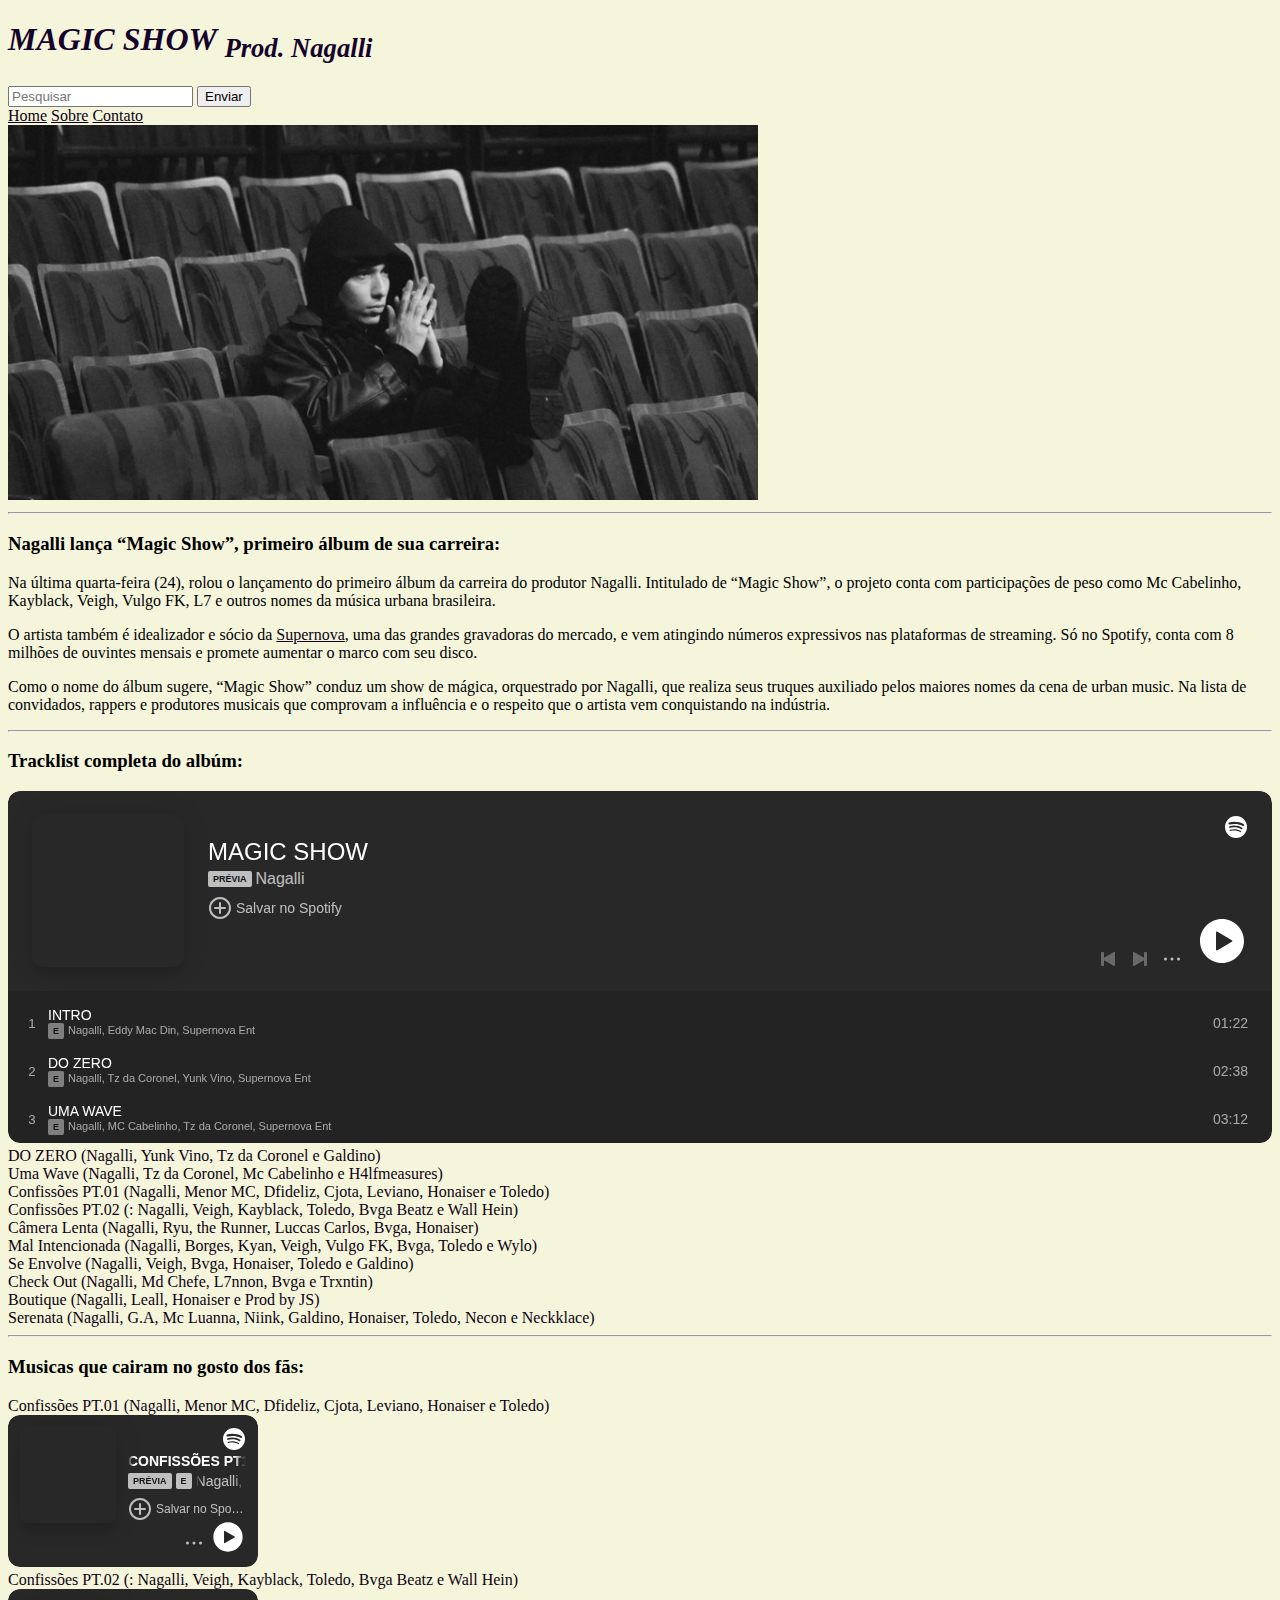
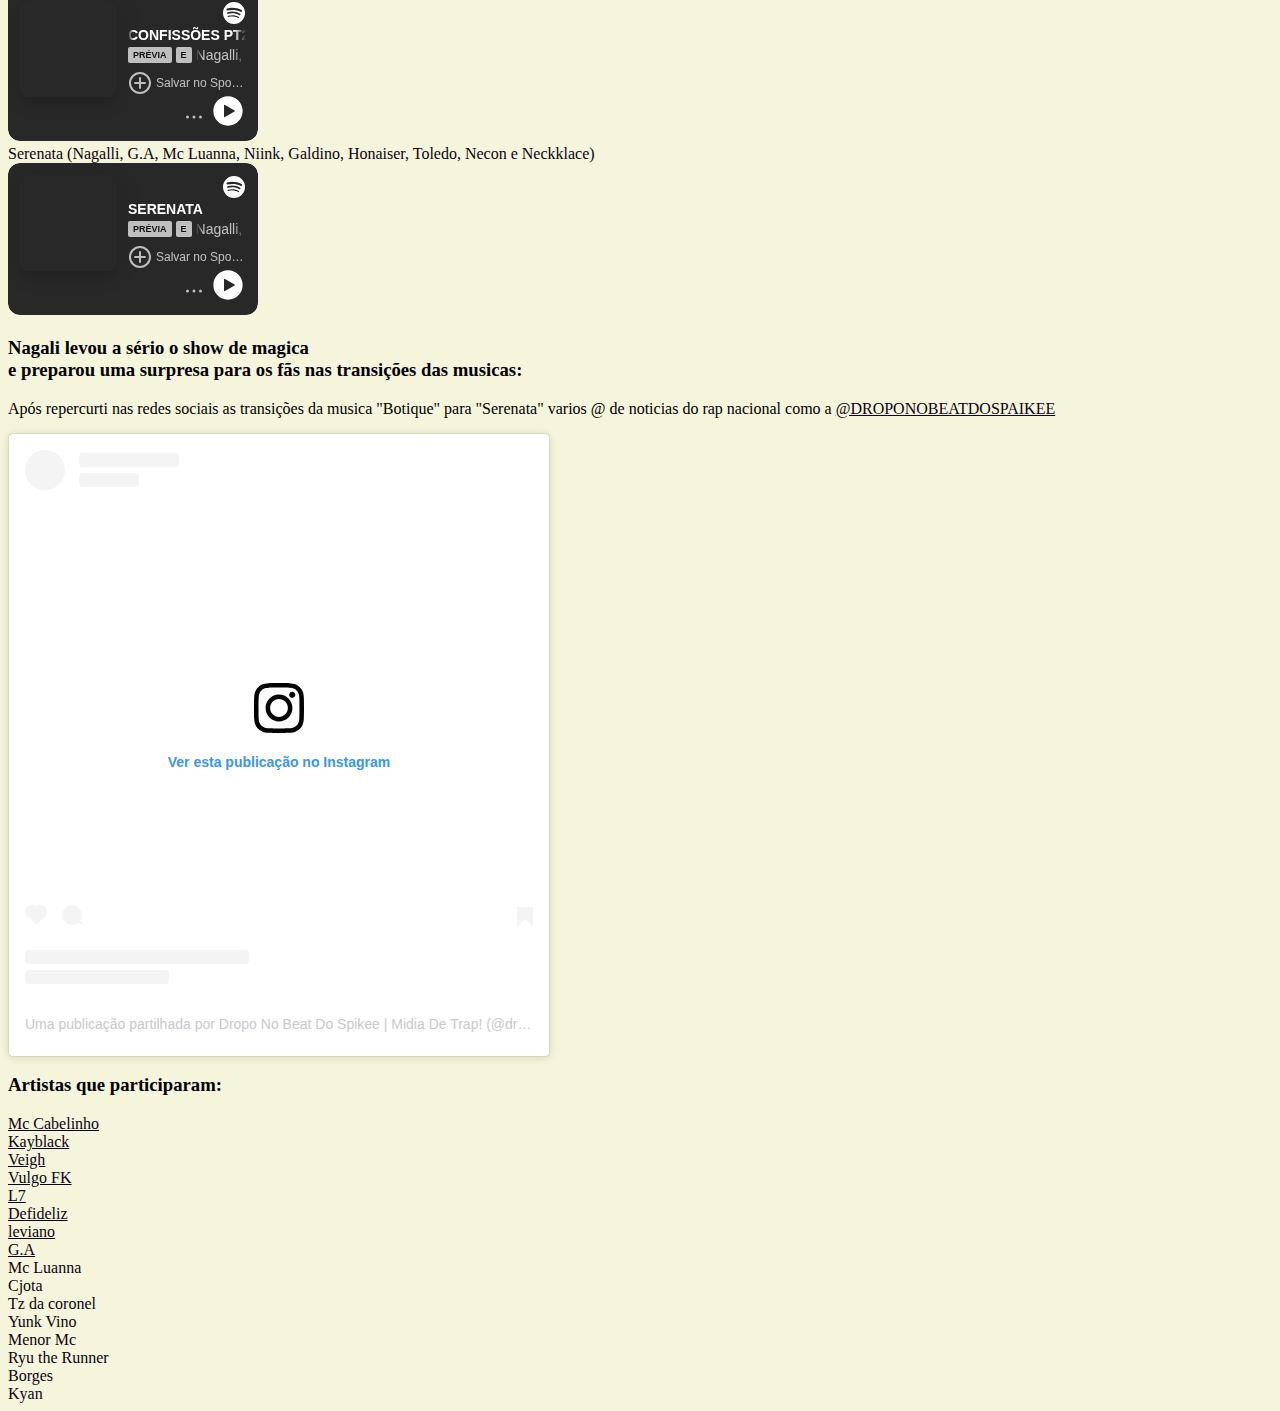
==== Magic Album.html @ 1cb153bc "Adicionando meu projeto" ====
<!DOCTYPE html>
<!-- saved from url=(0089)file:///C:/Users/henri/OneDrive/Documentos/Site%20magic%20album/site%20magic%20show.html? -->
<html lang="pt-BR"><head><meta http-equiv="Content-Type" content="text/html; charset=UTF-8">
    
    <meta name="viewport" content="width=device-width, initial-scale=1.0">
    <title>Magic Album</title>
    <style>
        body{
            background-color: beige;
            
        }
        h1{
            color: rgb(21, 3, 43);
            font-style: oblique;
        }
        body{
            border-image: url(https://i0.wp.com/sobrefunk.com/wp-content/uploads/2024/04/photomix-image-90.png?resize=750%2C375&ssl=1);
        }
        hr{
            color: rgb(33, 8, 56);
        }
        li{
            color: rgb(13, 2, 17);
        }
        a{
            color: rgb(13, 2, 22);
        }
        



    </style>
</head>
<body><header>
    <h1>MAGIC SHOW <sub> <a href="https://www.instagram.com/prod.nagalli/"></a>Prod. Nagalli</sub></h1>
    <form>
        <input placeholder="Pesquisar">
        <button>Enviar</button>
    </form>
    <nav>
        <a href="file:///C:/Users/henri/OneDrive/Documentos/Site%20magic%20album/site%20magic%20show.html">Home</a>
        <a href="https://sobrefunk.com/nagalli-lanca-magic-show-primeiro-album-de-sua-carreira/" target="_blank">Sobre</a>
        <a href="https://www.instagram.com/guii.henriiq/" target="_blank">Contato</a>
    </nav>
</header>

    <img src="./Magic Album_files/photomix-image-90.png" alt="foto do prod.Nagali">
    <hr>
    <h3>Nagalli lança “Magic Show”, primeiro álbum de sua carreira:</h3>
    <p>Na última quarta-feira (24), rolou o lançamento do primeiro álbum da carreira do produtor Nagalli. Intitulado de “Magic Show”, o projeto conta com participações de peso como Mc Cabelinho, Kayblack, Veigh, Vulgo FK, L7 e outros nomes da música urbana brasileira.</p>
    <p>O artista também é idealizador e sócio da <a href="https://www.instagram.com/spnv.ent/" target="_blank">Supernova</a>, uma das grandes gravadoras do mercado, e vem atingindo números expressivos nas plataformas de streaming. Só no Spotify, conta com 8 milhões de ouvintes mensais e promete aumentar o marco com seu disco.</p>
    <p hl="">Como o nome do álbum sugere, “Magic Show” conduz um show de mágica, orquestrado por Nagalli, que realiza seus truques auxiliado pelos maiores nomes da cena de urban music. Na lista de convidados, rappers e produtores musicais que comprovam a influência e o respeito que o artista vem conquistando na indústria.</p>
    <hr>
    <h3>Tracklist completa do albúm:</h3> <iframe style="border-radius:12px" src="./Magic Album_files/5lxnAXkn1mXv4LQSrnVtGW.html" width="100%" height="352" frameborder="0" allowfullscreen="" allow="autoplay; clipboard-write; encrypted-media; fullscreen; picture-in-picture" loading="lazy"></iframe>
    <li>DO ZERO (Nagalli, Yunk Vino, Tz da Coronel e Galdino)</li>
    <li>Uma Wave (Nagalli, Tz da Coronel, Mc Cabelinho e H4lfmeasures)</li>
    <li>Confissões PT.01 (Nagalli, Menor MC, Dfideliz, Cjota, Leviano, Honaiser e Toledo)</li>
    <li>Confissões PT.02 (: Nagalli, Veigh, Kayblack, Toledo, Bvga Beatz e Wall Hein)</li>
    <li>Câmera Lenta (Nagalli, Ryu, the Runner, Luccas Carlos, Bvga, Honaiser)</li>
    <li>Mal Intencionada (Nagalli, Borges, Kyan, Veigh, Vulgo FK, Bvga, Toledo e Wylo)</li>
    <li>Se Envolve (Nagalli, Veigh, Bvga, Honaiser, Toledo e Galdino)</li>
    <li>Check Out (Nagalli, Md Chefe, L7nnon, Bvga e Trxntin)</li>
    <li>Boutique (Nagalli, Leall, Honaiser e Prod by JS)</li>
    <li>Serenata (Nagalli, G.A, Mc Luanna, Niink, Galdino, Honaiser, Toledo, Necon e Neckklace)</li>
    <hr>
    <h3>Musicas que cairam no gosto dos fãs:</h3>
    <li>Confissões PT.01 (Nagalli, Menor MC, Dfideliz, Cjota, Leviano, Honaiser e Toledo)</li>
    <iframe style="border-radius:12px" src="./Magic Album_files/4OMSfAavn8k6HxZ0HwVtV1.html" width="250" height="152" frameborder="0" allowfullscreen="" allow="autoplay; clipboard-write; encrypted-media; fullscreen; picture-in-picture" loading="lazy"></iframe>
    <li>Confissões PT.02 (: Nagalli, Veigh, Kayblack, Toledo, Bvga Beatz e Wall Hein)</li>
    <iframe style="border-radius:12px" src="./Magic Album_files/0Q1ySdDoHDiotYn4nbMXNm.html" width="250" height="152" frameborder="0" allowfullscreen="" allow="autoplay; clipboard-write; encrypted-media; fullscreen; picture-in-picture" loading="lazy"></iframe>
    <li>Serenata (Nagalli, G.A, Mc Luanna, Niink, Galdino, Honaiser, Toledo, Necon e Neckklace)</li>
    <iframe style="border-radius:12px" src="./Magic Album_files/7LjNjigC0Jqru3idZwKL3x.html" width="250" height="152" frameborder="0" allowfullscreen="" allow="autoplay; clipboard-write; encrypted-media; fullscreen; picture-in-picture" loading="lazy"></iframe>
    <h3> Nagali levou a sério o show de magica <br>e preparou uma surpresa para os fãs nas transições das musicas:</h3>
    <p>Após repercurti nas redes sociais as transições da musica "Botique" para "Serenata" varios @ de noticias do rap nacional como a  <a href="http://https//www.instagram.com/droponobeatdospikee/">@DROPONOBEATDOSPAIKEE</a>    
    </p><blockquote class="instagram-media" data-instgrm-captioned="" data-instgrm-permalink="https://www.instagram.com/p/C6RN_eEsw6P/?utm_source=ig_embed&amp;utm_campaign=loading" data-instgrm-version="14" style=" background:#FFF; border:0; border-radius:3px; box-shadow:0 0 1px 0 rgba(0,0,0,0.5),0 1px 10px 0 rgba(0,0,0,0.15); margin: 1px; max-width:540px; min-width:326px; padding:0; width:99.375%; width:-webkit-calc(100% - 2px); width:calc(100% - 2px);"><div style="padding:16px;"> <a href="https://www.instagram.com/p/C6RN_eEsw6P/?utm_source=ig_embed&amp;utm_campaign=loading" style=" background:#FFFFFF; line-height:0; padding:0 0; text-align:center; text-decoration:none; width:100%;" target="_blank"> <div style=" display: flex; flex-direction: row; align-items: center;"> <div style="background-color: #F4F4F4; border-radius: 50%; flex-grow: 0; height: 40px; margin-right: 14px; width: 40px;"></div> <div style="display: flex; flex-direction: column; flex-grow: 1; justify-content: center;"> <div style=" background-color: #F4F4F4; border-radius: 4px; flex-grow: 0; height: 14px; margin-bottom: 6px; width: 100px;"></div> <div style=" background-color: #F4F4F4; border-radius: 4px; flex-grow: 0; height: 14px; width: 60px;"></div></div></div><div style="padding: 19% 0;"></div> <div style="display:block; height:50px; margin:0 auto 12px; width:50px;"><svg width="50px" height="50px" viewBox="0 0 60 60" version="1.1" xmlns="https://www.w3.org/2000/svg" xmlns:xlink="https://www.w3.org/1999/xlink"><g stroke="none" stroke-width="1" fill="none" fill-rule="evenodd"><g transform="translate(-511.000000, -20.000000)" fill="#000000"><g><path d="M556.869,30.41 C554.814,30.41 553.148,32.076 553.148,34.131 C553.148,36.186 554.814,37.852 556.869,37.852 C558.924,37.852 560.59,36.186 560.59,34.131 C560.59,32.076 558.924,30.41 556.869,30.41 M541,60.657 C535.114,60.657 530.342,55.887 530.342,50 C530.342,44.114 535.114,39.342 541,39.342 C546.887,39.342 551.658,44.114 551.658,50 C551.658,55.887 546.887,60.657 541,60.657 M541,33.886 C532.1,33.886 524.886,41.1 524.886,50 C524.886,58.899 532.1,66.113 541,66.113 C549.9,66.113 557.115,58.899 557.115,50 C557.115,41.1 549.9,33.886 541,33.886 M565.378,62.101 C565.244,65.022 564.756,66.606 564.346,67.663 C563.803,69.06 563.154,70.057 562.106,71.106 C561.058,72.155 560.06,72.803 558.662,73.347 C557.607,73.757 556.021,74.244 553.102,74.378 C549.944,74.521 548.997,74.552 541,74.552 C533.003,74.552 532.056,74.521 528.898,74.378 C525.979,74.244 524.393,73.757 523.338,73.347 C521.94,72.803 520.942,72.155 519.894,71.106 C518.846,70.057 518.197,69.06 517.654,67.663 C517.244,66.606 516.755,65.022 516.623,62.101 C516.479,58.943 516.448,57.996 516.448,50 C516.448,42.003 516.479,41.056 516.623,37.899 C516.755,34.978 517.244,33.391 517.654,32.338 C518.197,30.938 518.846,29.942 519.894,28.894 C520.942,27.846 521.94,27.196 523.338,26.654 C524.393,26.244 525.979,25.756 528.898,25.623 C532.057,25.479 533.004,25.448 541,25.448 C548.997,25.448 549.943,25.479 553.102,25.623 C556.021,25.756 557.607,26.244 558.662,26.654 C560.06,27.196 561.058,27.846 562.106,28.894 C563.154,29.942 563.803,30.938 564.346,32.338 C564.756,33.391 565.244,34.978 565.378,37.899 C565.522,41.056 565.552,42.003 565.552,50 C565.552,57.996 565.522,58.943 565.378,62.101 M570.82,37.631 C570.674,34.438 570.167,32.258 569.425,30.349 C568.659,28.377 567.633,26.702 565.965,25.035 C564.297,23.368 562.623,22.342 560.652,21.575 C558.743,20.834 556.562,20.326 553.369,20.18 C550.169,20.033 549.148,20 541,20 C532.853,20 531.831,20.033 528.631,20.18 C525.438,20.326 523.257,20.834 521.349,21.575 C519.376,22.342 517.703,23.368 516.035,25.035 C514.368,26.702 513.342,28.377 512.574,30.349 C511.834,32.258 511.326,34.438 511.181,37.631 C511.035,40.831 511,41.851 511,50 C511,58.147 511.035,59.17 511.181,62.369 C511.326,65.562 511.834,67.743 512.574,69.651 C513.342,71.625 514.368,73.296 516.035,74.965 C517.703,76.634 519.376,77.658 521.349,78.425 C523.257,79.167 525.438,79.673 528.631,79.82 C531.831,79.965 532.853,80.001 541,80.001 C549.148,80.001 550.169,79.965 553.369,79.82 C556.562,79.673 558.743,79.167 560.652,78.425 C562.623,77.658 564.297,76.634 565.965,74.965 C567.633,73.296 568.659,71.625 569.425,69.651 C570.167,67.743 570.674,65.562 570.82,62.369 C570.966,59.17 571,58.147 571,50 C571,41.851 570.966,40.831 570.82,37.631"></path></g></g></g></svg></div><div style="padding-top: 8px;"> <div style=" color:#3897f0; font-family:Arial,sans-serif; font-size:14px; font-style:normal; font-weight:550; line-height:18px;">Ver esta publicação no Instagram</div></div><div style="padding: 12.5% 0;"></div> <div style="display: flex; flex-direction: row; margin-bottom: 14px; align-items: center;"><div> <div style="background-color: #F4F4F4; border-radius: 50%; height: 12.5px; width: 12.5px; transform: translateX(0px) translateY(7px);"></div> <div style="background-color: #F4F4F4; height: 12.5px; transform: rotate(-45deg) translateX(3px) translateY(1px); width: 12.5px; flex-grow: 0; margin-right: 14px; margin-left: 2px;"></div> <div style="background-color: #F4F4F4; border-radius: 50%; height: 12.5px; width: 12.5px; transform: translateX(9px) translateY(-18px);"></div></div><div style="margin-left: 8px;"> <div style=" background-color: #F4F4F4; border-radius: 50%; flex-grow: 0; height: 20px; width: 20px;"></div> <div style=" width: 0; height: 0; border-top: 2px solid transparent; border-left: 6px solid #f4f4f4; border-bottom: 2px solid transparent; transform: translateX(16px) translateY(-4px) rotate(30deg)"></div></div><div style="margin-left: auto;"> <div style=" width: 0px; border-top: 8px solid #F4F4F4; border-right: 8px solid transparent; transform: translateY(16px);"></div> <div style=" background-color: #F4F4F4; flex-grow: 0; height: 12px; width: 16px; transform: translateY(-4px);"></div> <div style=" width: 0; height: 0; border-top: 8px solid #F4F4F4; border-left: 8px solid transparent; transform: translateY(-4px) translateX(8px);"></div></div></div> <div style="display: flex; flex-direction: column; flex-grow: 1; justify-content: center; margin-bottom: 24px;"> <div style=" background-color: #F4F4F4; border-radius: 4px; flex-grow: 0; height: 14px; margin-bottom: 6px; width: 224px;"></div> <div style=" background-color: #F4F4F4; border-radius: 4px; flex-grow: 0; height: 14px; width: 144px;"></div></div></a><p style=" color:#c9c8cd; font-family:Arial,sans-serif; font-size:14px; line-height:17px; margin-bottom:0; margin-top:8px; overflow:hidden; padding:8px 0 7px; text-align:center; text-overflow:ellipsis; white-space:nowrap;"><a href="https://www.instagram.com/p/C6RN_eEsw6P/?utm_source=ig_embed&amp;utm_campaign=loading" style=" color:#c9c8cd; font-family:Arial,sans-serif; font-size:14px; font-style:normal; font-weight:normal; line-height:17px; text-decoration:none;" target="_blank">Uma publicação partilhada por Dropo No Beat Do Spikee | Midia De Trap! (@droponobeatdospikee)</a></p></div></blockquote> <script async="" src="file://www.instagram.com/embed.js"></script>
    <h3> Artistas que participaram:</h3>
    <li> <a href="https://www.instagram.com/mccabelinho/" target="_blank">Mc Cabelinho </a></li> 
    <li> <a href="https://www.instagram.com/realkayblack/" target="_blank">Kayblack</a></li>
    <li> <a href="https://www.instagram.com/thiagoveigh/">Veigh </a></li> 
    <li> <a href="https://www.instagram.com/vulgofk/" target="_blank">Vulgo FK </a></li>
    <li> <a href="https://www.instagram.com/l7nnon/" target="_blank">L7 </a></li>
    <li> <a href="https://www.instagram.com/dfideliz/" target="_blank">Defideliz </a></li>
    <li> <a href="https://www.instagram.com/levianinn/" target="_blank">leviano </a></li>
    <li> <a href="https://www.instagram.com/og.azinho/" target="_blank">G.A </a></li>
    <li>Mc Luanna</li>
    <li>Cjota</li>
    <li>Tz da coronel</li>
    <li>Yunk Vino</li>
    <li>Menor Mc</li>
    <li>Ryu the Runner</li>
    <li>Borges</li>
    <li>Kyan</li>
    

</body></html>
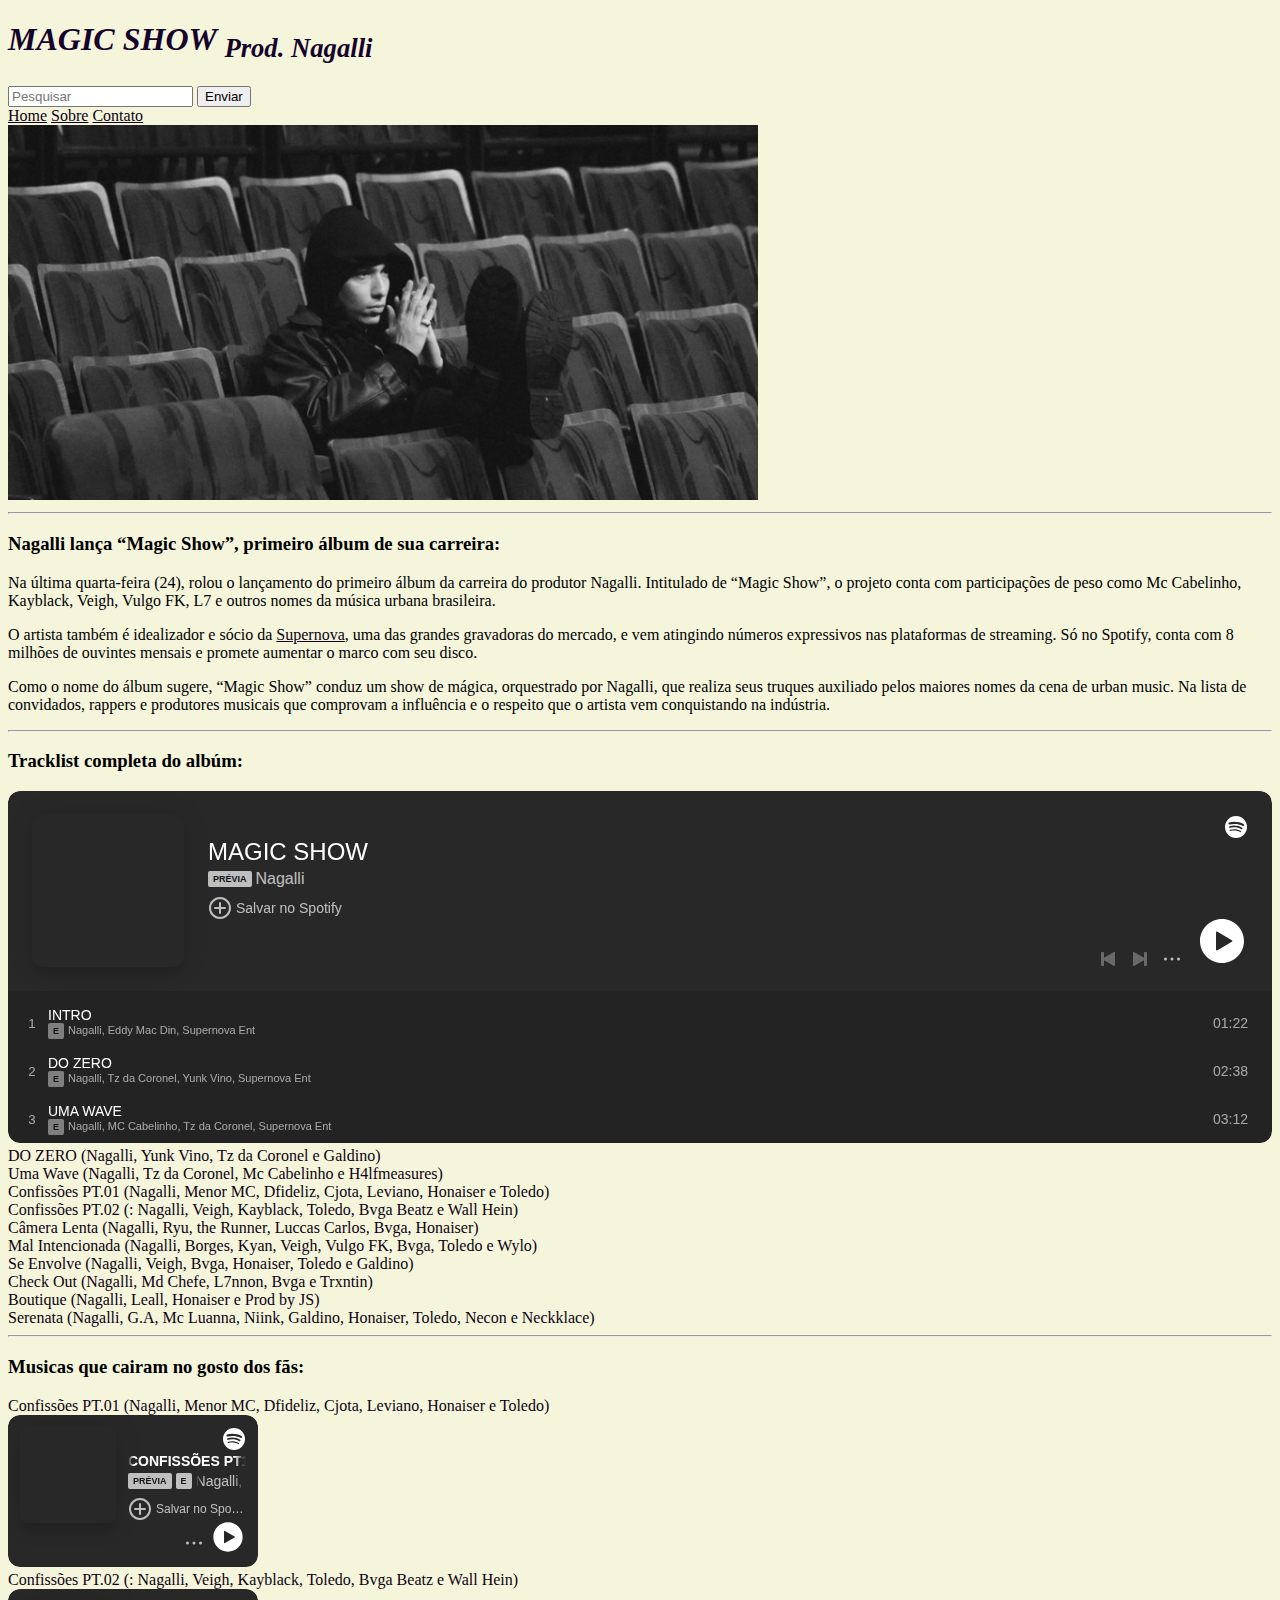
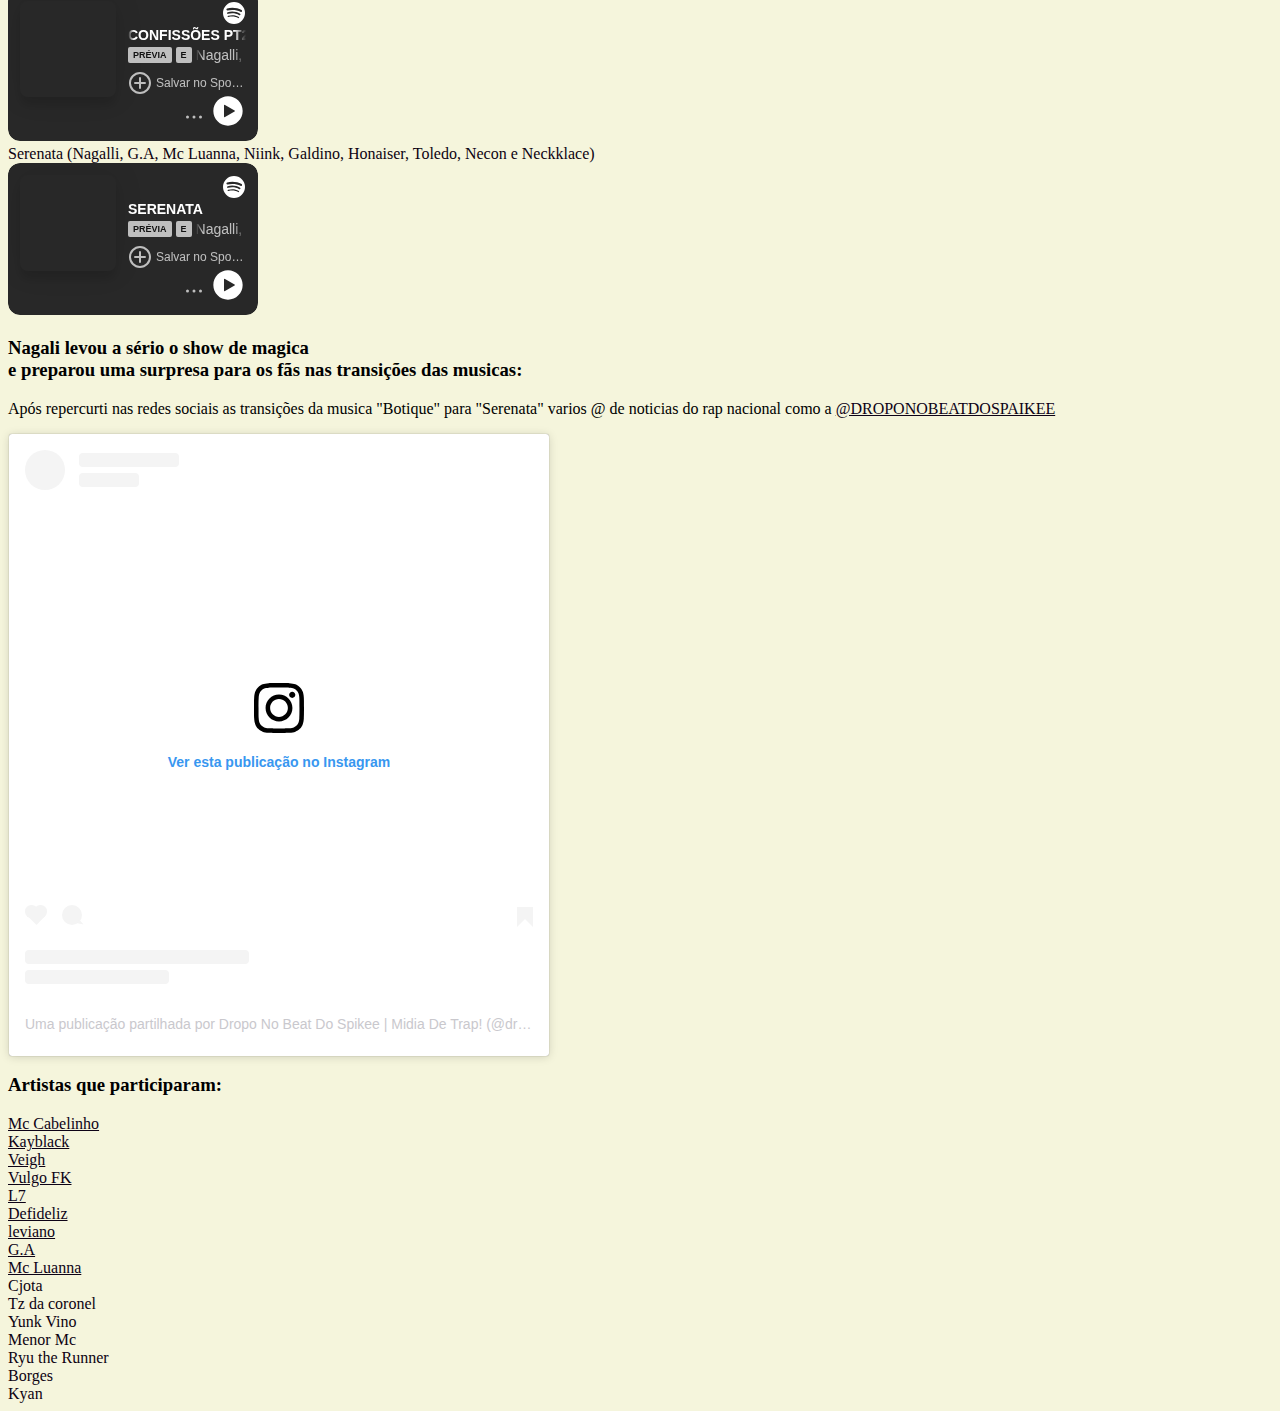
==== commit dc751829: "Alterações no site" ====
--- a/Magic Album.html
+++ b/Magic Album.html
@@ -24,6 +24,10 @@
         }
         a{
             color: rgb(13, 2, 22);
+        }
+        footer{
+            color: rgb(7, 1, 14);
+            border-top-style: initial;
         }
         
 
@@ -82,7 +86,7 @@
     <li> <a href="https://www.instagram.com/dfideliz/" target="_blank">Defideliz </a></li>
     <li> <a href="https://www.instagram.com/levianinn/" target="_blank">leviano </a></li>
     <li> <a href="https://www.instagram.com/og.azinho/" target="_blank">G.A </a></li>
-    <li>Mc Luanna</li>
+    <li> <a href="https://www.instagram.com/mcluanna_/" target="_blank">Mc Luanna</a></li>
     <li>Cjota</li>
     <li>Tz da coronel</li>
     <li>Yunk Vino</li>
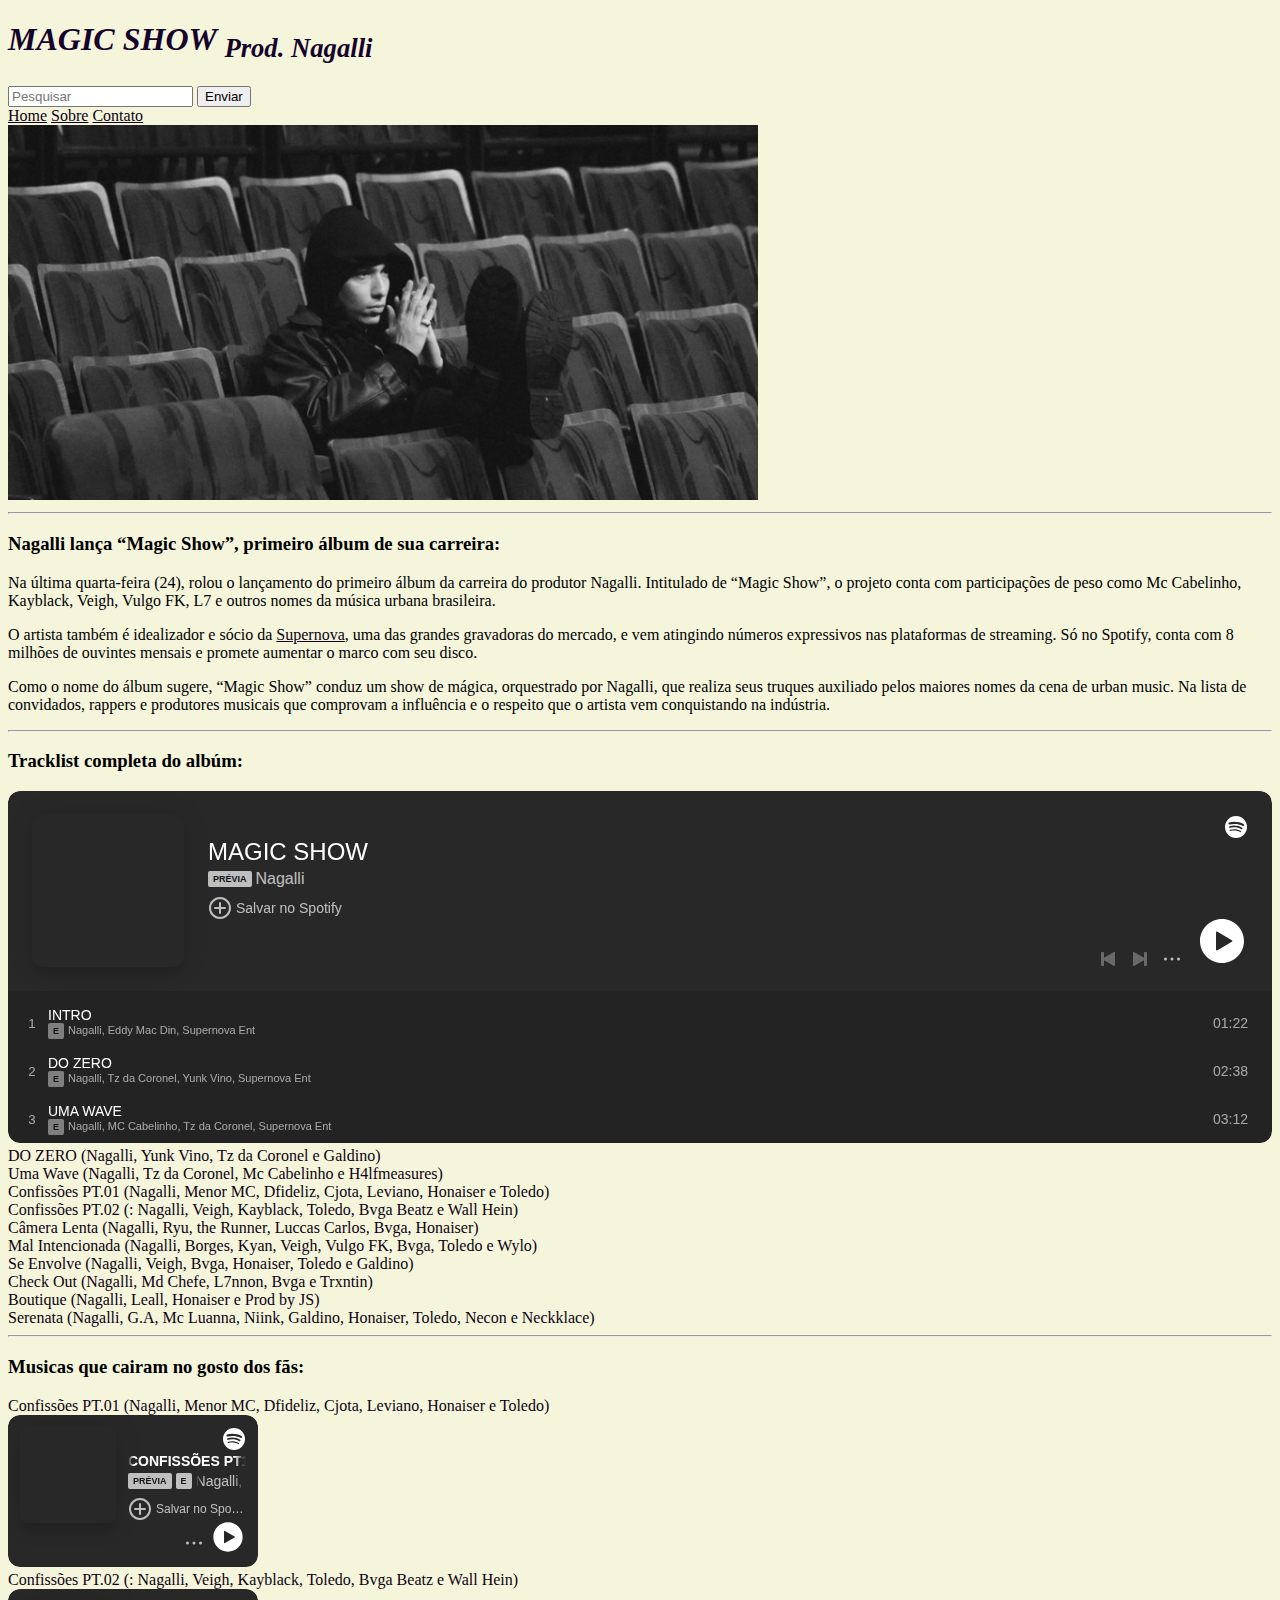
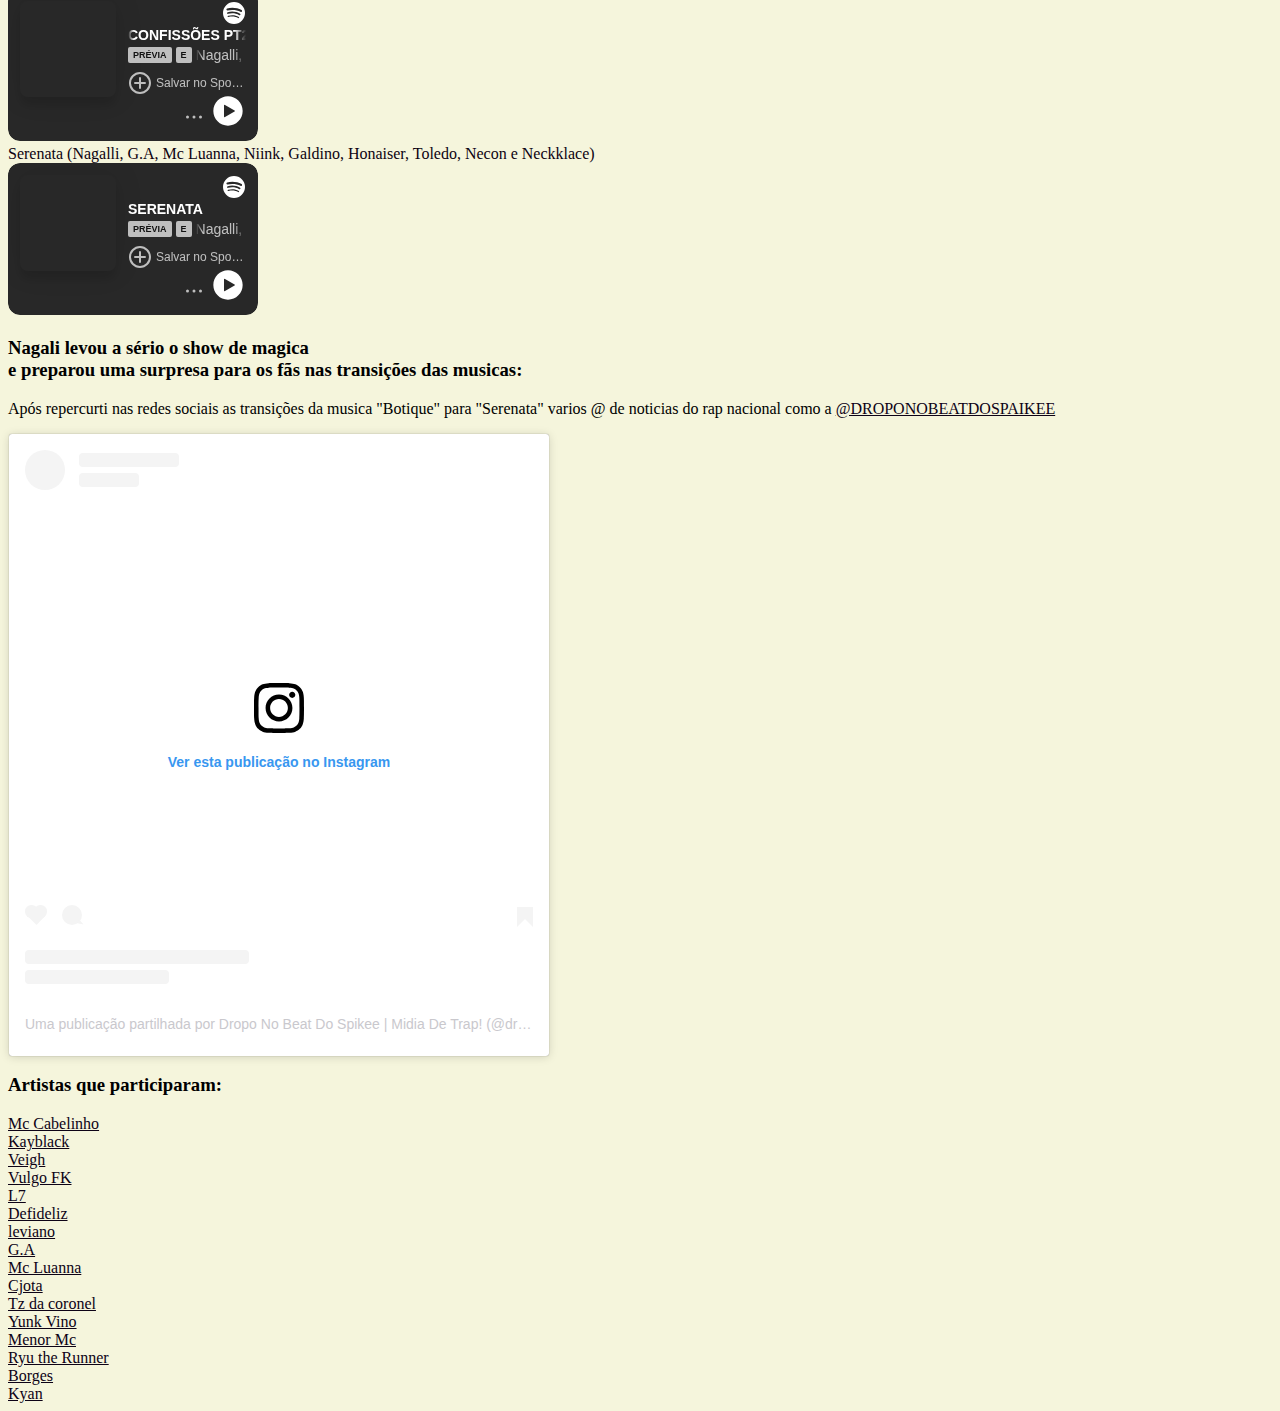
==== commit c7fc8a68: "Adicionei os links de redirecionamento" ====
--- a/Magic Album.html
+++ b/Magic Album.html
@@ -7,7 +7,7 @@
     <style>
         body{
             background-color: beige;
-            
+
         }
         h1{
             color: rgb(21, 3, 43);
@@ -25,10 +25,8 @@
         a{
             color: rgb(13, 2, 22);
         }
-        footer{
-            color: rgb(7, 1, 14);
-            border-top-style: initial;
-        }
+       
+        
         
 
 
@@ -87,13 +85,13 @@
     <li> <a href="https://www.instagram.com/levianinn/" target="_blank">leviano </a></li>
     <li> <a href="https://www.instagram.com/og.azinho/" target="_blank">G.A </a></li>
     <li> <a href="https://www.instagram.com/mcluanna_/" target="_blank">Mc Luanna</a></li>
-    <li>Cjota</li>
-    <li>Tz da coronel</li>
-    <li>Yunk Vino</li>
-    <li>Menor Mc</li>
-    <li>Ryu the Runner</li>
-    <li>Borges</li>
-    <li>Kyan</li>
+    <li> <a href="https://www.instagram.com/cjotaoficial/" target="_blank">Cjota</a></li>
+    <li> <a href="https://www.instagram.com/tzdacoronel/" target="_blank">Tz da coronel</a></li>
+    <li> <a href="https://www.instagram.com/yunkvino/" target="_blank">Yunk Vino</a></li>
+    <li> <a href="https://www.instagram.com/menormcoficial_/" target="_blank">Menor Mc</a></li>
+    <li> <a href="https://www.instagram.com/ryutherunner/" target="_blank">Ryu the Runner</a></li>
+    <li> <a href="https://www.instagram.com/borges.clout/" target="_blank">Borges</a></li>
+    <li> <a href="https://www.instagram.com/kyanmaloka/" target="_blank">Kyan</a></li>
     
 
 </body></html>